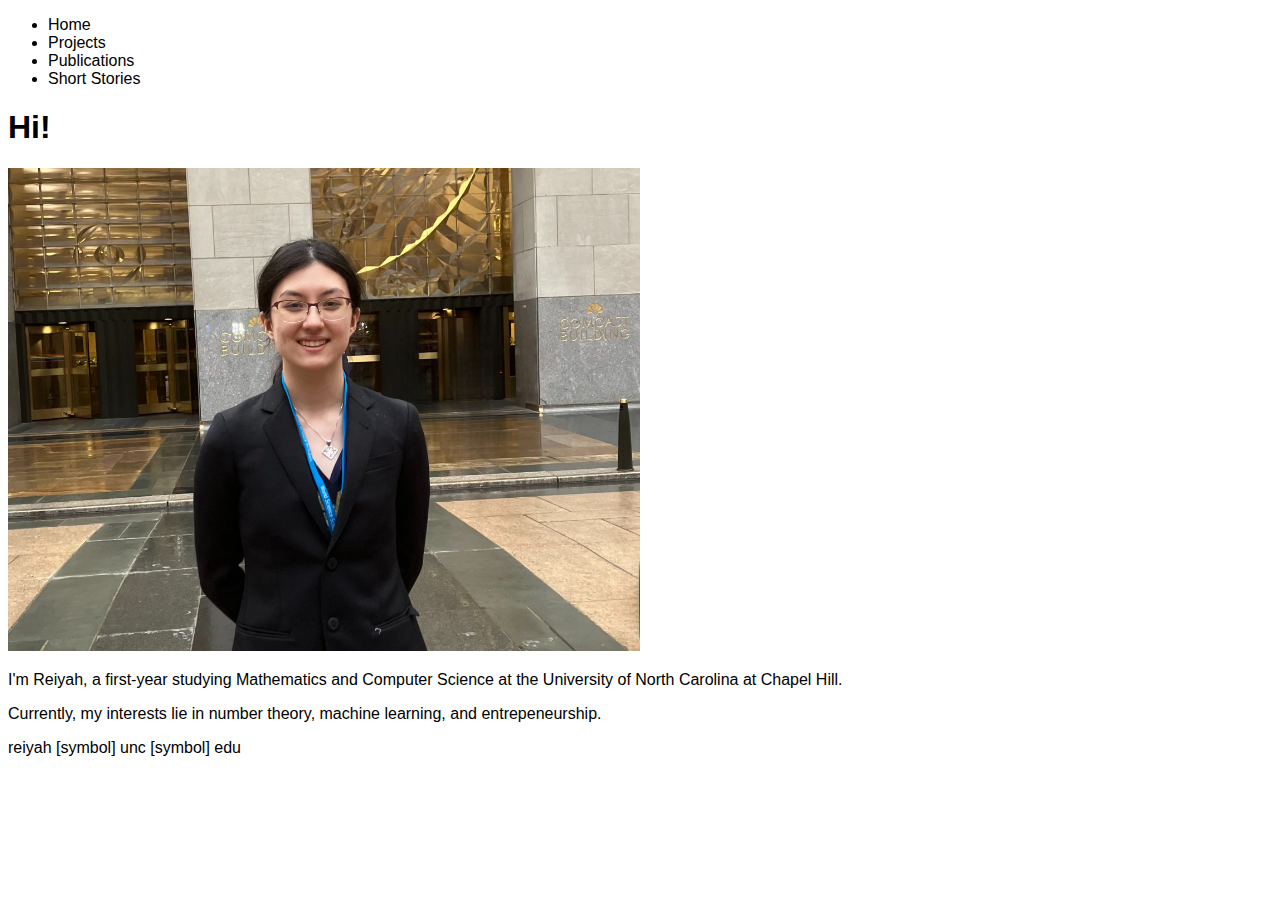
==== index.html @ 12decb2c "Added to bar." ====
<!DOCTYPE html>
<html lang='en'>
    <head>
        <meta charset="UTF-8"/>
        <title>Reiyah Jacobs</title>
        <link rel='stylesheet' href='index.css'>
    </head>
    <body>
        <ul>
            <li>Home</li>
            <li>Projects</li>
            <li>Publications</li>
            <li>Short Stories</li>
        </ul>

        <h1>Hi!</h1>
        <img id='main_img' src="docs/assets/pro_pic.jpg" width="100"/>

        <p>I'm Reiyah, a first-year studying Mathematics and Computer Science 
            at the University of North Carolina at Chapel Hill.</p>
        <p>Currently, my interests lie in number theory, machine learning, and entrepeneurship.</p>
        <p>reiyah [symbol] unc [symbol] edu</p>
    </body>
</html>
---- index.css ----
body {
    color:black;
    font-family: 'Lucida Sans', 'Lucida Sans Regular', 'Lucida Grande', 'Lucida Sans Unicode', Geneva, Verdana, sans-serif;
}

#main_img {
    width: 50%;
}
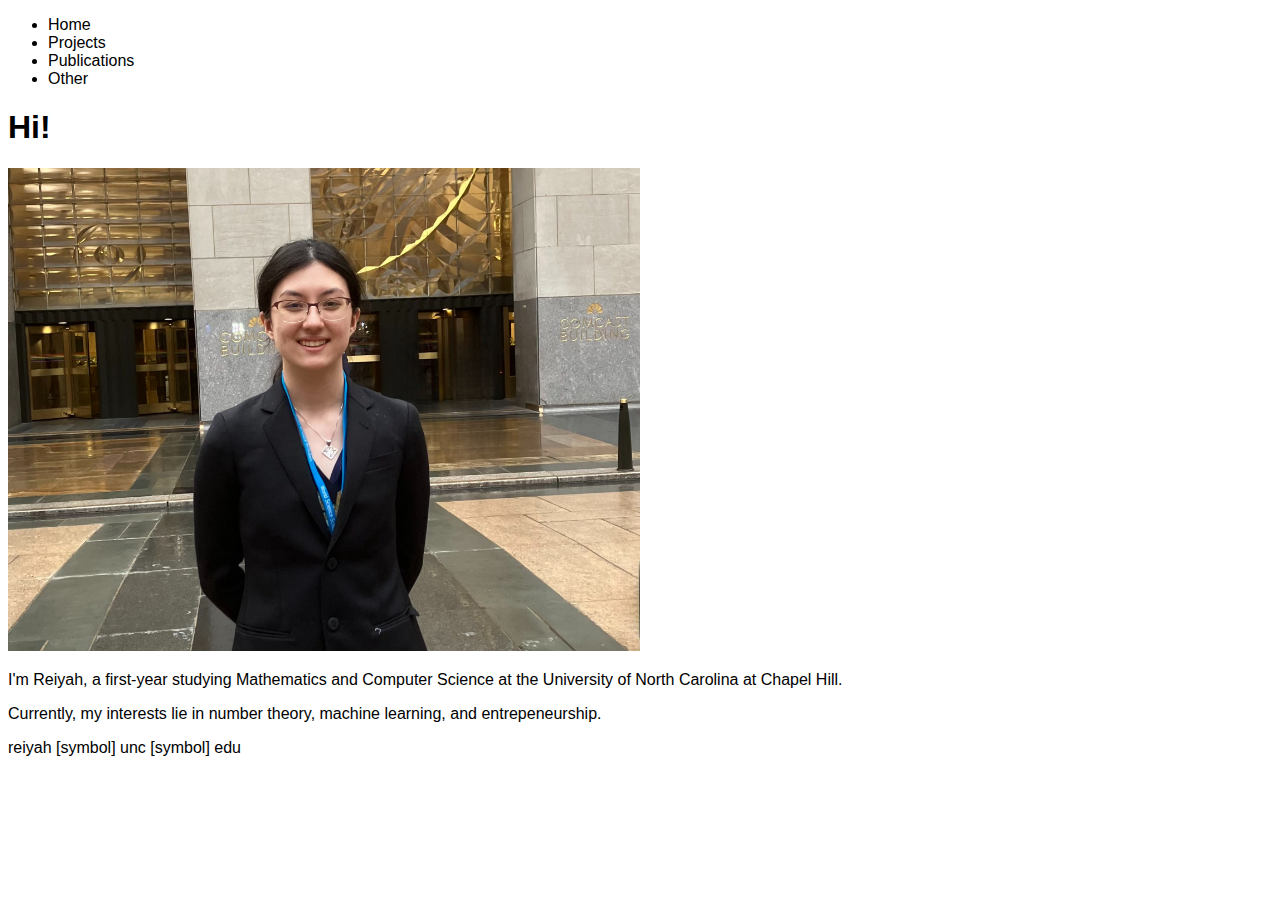
==== commit 556bb9ce: "new" ====
--- a/index.html
+++ b/index.html
@@ -10,7 +10,7 @@
             <li>Home</li>
             <li>Projects</li>
             <li>Publications</li>
-            <li>Short Stories</li>
+            <li>Other</li>
         </ul>
 
         <h1>Hi!</h1>
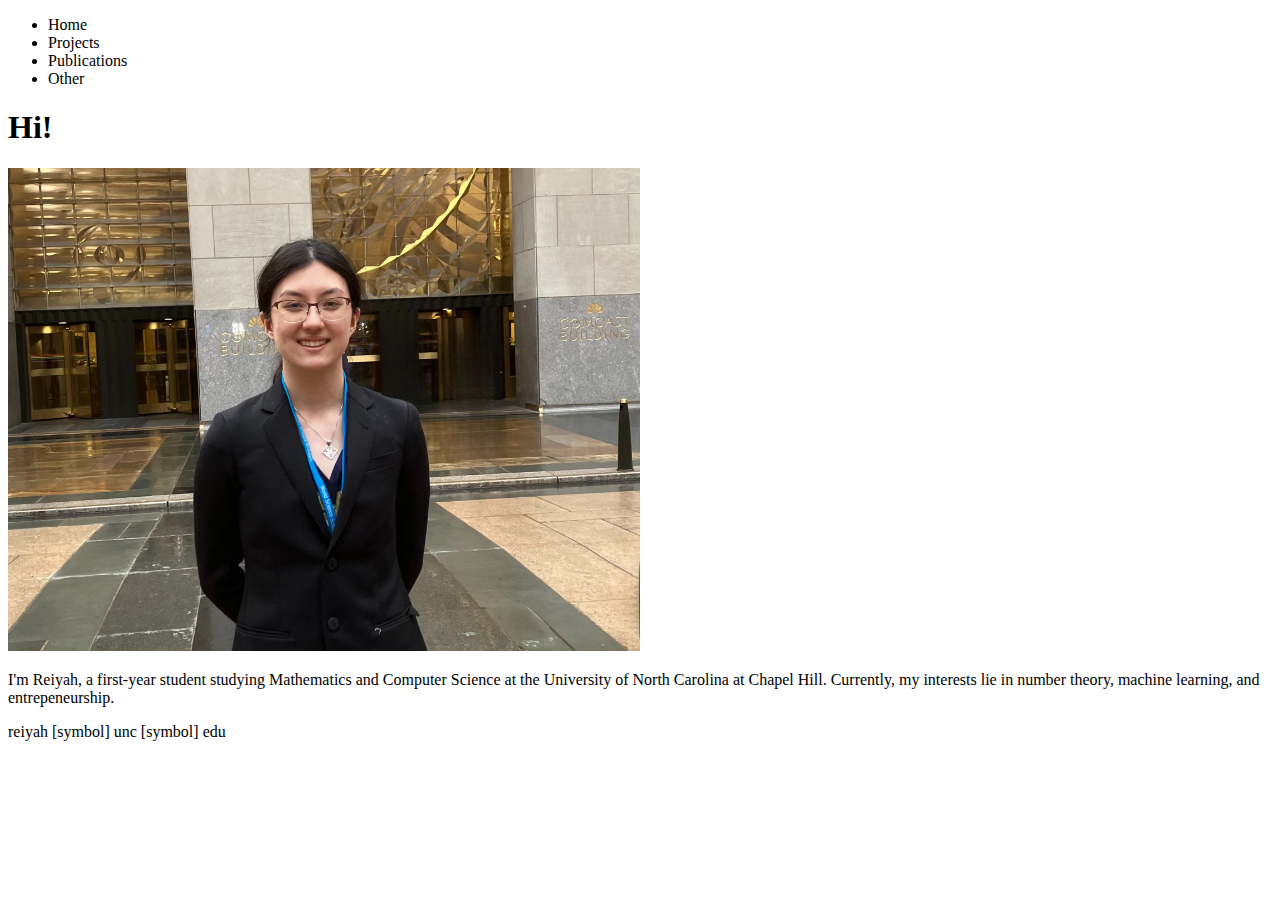
==== commit cc5f258a: "bio change" ====
--- a/index.html
+++ b/index.html
@@ -16,9 +16,9 @@
         <h1>Hi!</h1>
         <img id='main_img' src="docs/assets/pro_pic.jpg" width="100"/>
 
-        <p>I'm Reiyah, a first-year studying Mathematics and Computer Science 
-            at the University of North Carolina at Chapel Hill.</p>
-        <p>Currently, my interests lie in number theory, machine learning, and entrepeneurship.</p>
+        <p>I'm Reiyah, a first-year student studying Mathematics and Computer Science 
+            at the University of North Carolina at Chapel Hill. Currently, my interests 
+            lie in number theory, machine learning, and entrepeneurship.</p>
         <p>reiyah [symbol] unc [symbol] edu</p>
     </body>
 </html>
--- a/index.css
+++ b/index.css
@@ -1,6 +1,6 @@
 body {
     color:black;
-    font-family: 'Lucida Sans', 'Lucida Sans Regular', 'Lucida Grande', 'Lucida Sans Unicode', Geneva, Verdana, sans-serif;
+    font-family:Cambria, Cochin, Georgia, Times, 'Times New Roman', serif;
 }
 
 #main_img {
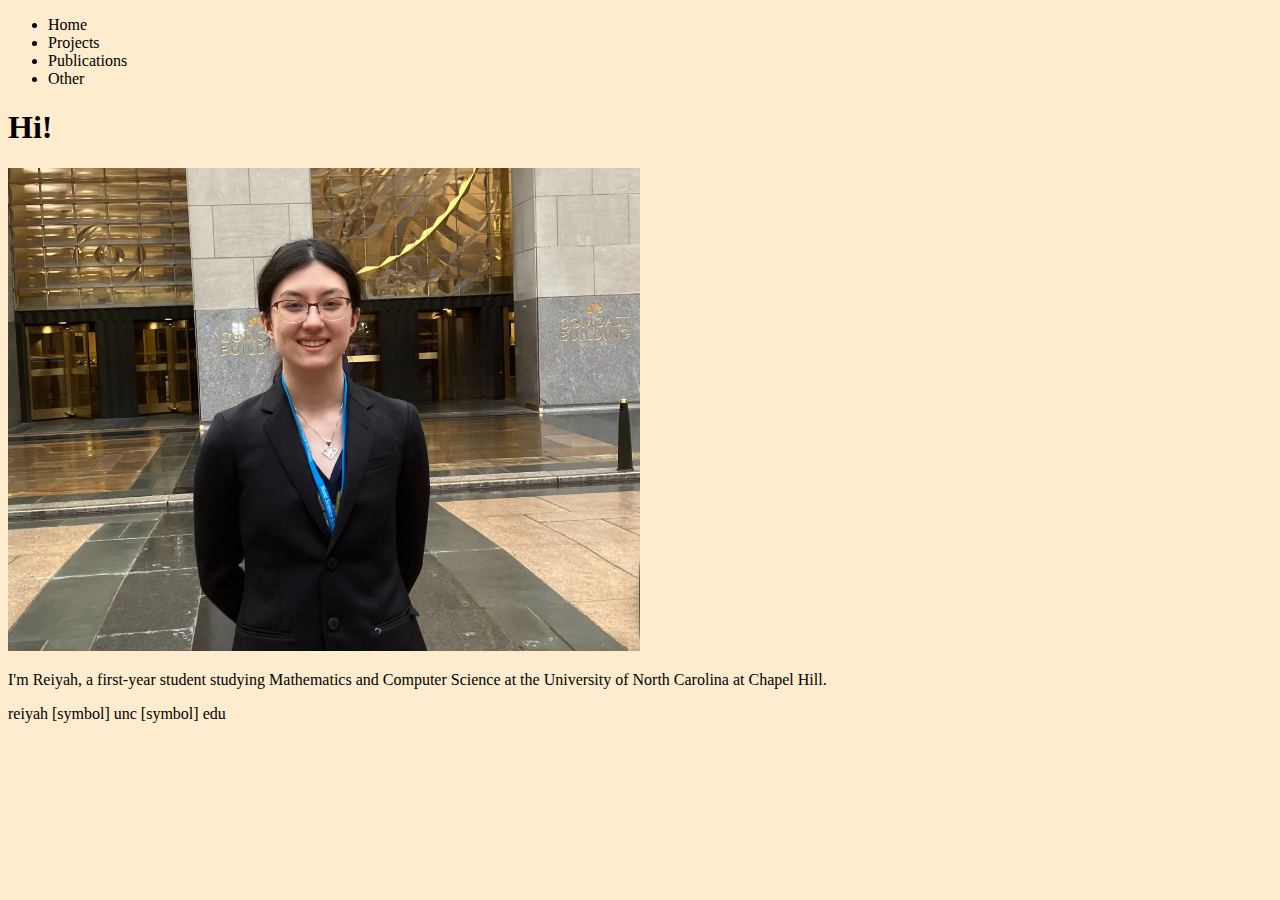
==== commit 32bb0864: "changed bio" ====
--- a/index.html
+++ b/index.html
@@ -17,8 +17,11 @@
         <img id='main_img' src="docs/assets/pro_pic.jpg" width="100"/>
 
         <p>I'm Reiyah, a first-year student studying Mathematics and Computer Science 
-            at the University of North Carolina at Chapel Hill. Currently, my interests 
-            lie in number theory, machine learning, and entrepeneurship.</p>
+            at the University of North Carolina at Chapel Hill.</p>
+            
+        <!--<p>Currently, my interests 
+            lie in number theory, machine learning, and entrepeneurship.</p>-->
+
         <p>reiyah [symbol] unc [symbol] edu</p>
     </body>
 </html>
--- a/index.css
+++ b/index.css
@@ -1,5 +1,6 @@
 body {
     color:black;
+    background-color:blanchedalmond;
     font-family:Cambria, Cochin, Georgia, Times, 'Times New Roman', serif;
 }
 
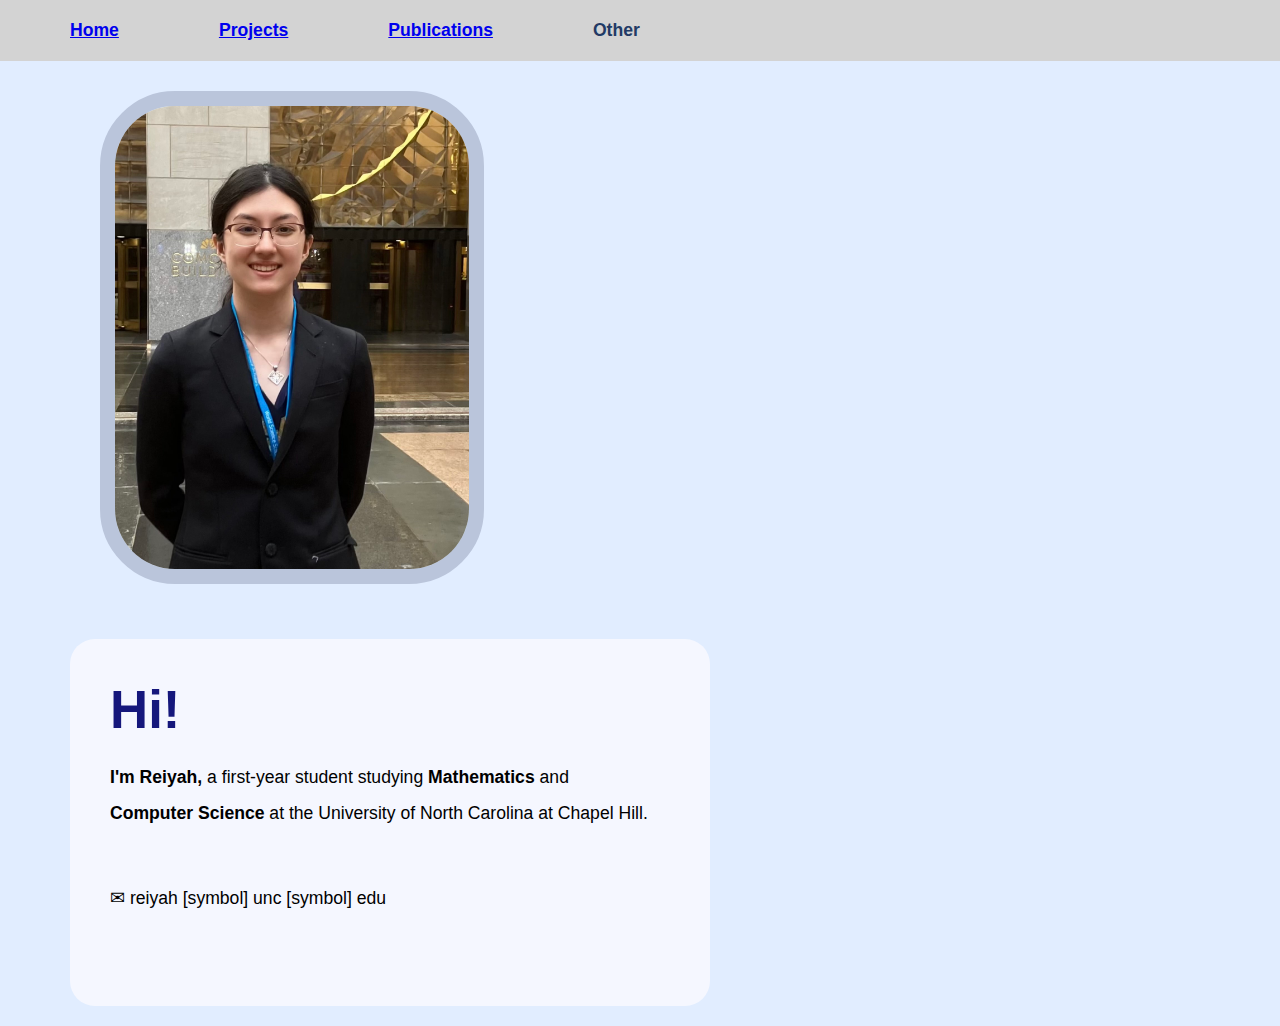
==== commit dc2fbe1a: "Looks much better :)" ====
--- a/index.html
+++ b/index.html
@@ -6,22 +6,29 @@
         <link rel='stylesheet' href='index.css'>
     </head>
     <body>
-        <ul>
-            <li>Home</li>
-            <li>Projects</li>
-            <li>Publications</li>
-            <li>Other</li>
-        </ul>
+        <div class="menu">
+            <ul>
+                <li><a href='index.html'>Home</a></li>
+                <li><a href="docs/projects.html">Projects</a></li>
+                <li><a href="docs/publications.html">Publications</a></li>
+                <li>Other</li>
+            </ul>
+        </div>
 
-        <h1>Hi!</h1>
-        <img id='main_img' src="docs/assets/pro_pic.jpg" width="100"/>
+        <div>
+            <img class='main_img' src="docs/assets/pro_pic.jpg"/>
 
-        <p>I'm Reiyah, a first-year student studying Mathematics and Computer Science 
-            at the University of North Carolina at Chapel Hill.</p>
-            
-        <!--<p>Currently, my interests 
-            lie in number theory, machine learning, and entrepeneurship.</p>-->
+            <div class="main_text" id="imgtext">
+                <h1>Hi!</h1>
+                <p><strong>I'm Reiyah,</strong> a first-year student studying <strong>Mathematics</strong> and <strong>Computer Science</strong> 
+                at the University of North Carolina at Chapel Hill.</p>
 
-        <p>reiyah [symbol] unc [symbol] edu</p>
+                <!--<p>Currently, my interests 
+                lie in number theory, machine learning, and entrepeneurship.</p>-->
+
+                <p>✉ reiyah [symbol] unc [symbol] edu</p>
+            </div>
+        </div>
+        
     </body>
 </html>
--- a/index.css
+++ b/index.css
@@ -1,9 +1,72 @@
+* {
+    margin: 0;
+    padding: 0;
+    box-sizing: border-box;
+  }
+
 body {
+    /*color:rgb(21, 5, 75);*/
     color:black;
-    background-color:blanchedalmond;
-    font-family:Cambria, Cochin, Georgia, Times, 'Times New Roman', serif;
+    background-color:rgb(225, 237, 255);
+    font-family:'Gill Sans', 'Gill Sans MT', Calibri, 'Trebuchet MS', sans-serif;
+    /*font-family:serif;*/
+    font-size:1.1em;
 }
 
-#main_img {
-    width: 50%;
+.menu {
+    color: rgb(34, 58, 101);
+    background-color: lightgrey;
+    padding: 20px;
+    margin-bottom: 30px;
+    text-align:center;
+
+    ul {
+        list-style-type: none;
+        font-weight: 700;
+        display: flex;
+    }
+    
+    li {
+        margin: 0 50px;
+    }
+
+    a {
+        font-style:normal;
+    }
+}
+
+
+h1 {
+    font-size:3em;
+    margin-bottom:20px;
+    color:rgb(21, 23, 124);
+}
+
+p {
+    margin-bottom: 50px;
+    line-height: 200%;
+}
+
+/*.main {
+    padding:20px, 50px; // Vertical Horizontal
+}*/
+
+.main_text {
+    background-color: rgb(245, 247, 255);
+    padding: 40px 60px 40px 40px; /* Clockwise from top */
+    margin: 20px 70px;
+}
+
+#imgtext {
+    width:50%;
+    border-radius: 25px;
+}
+
+.main_img {
+    width: 30%;
+    min-width: 300px;
+    max-width: 400px;
+    margin: 0px 70px 30px 100px;
+    border: 15px solid rgb(186, 197, 219);
+    border-radius:75px;
 }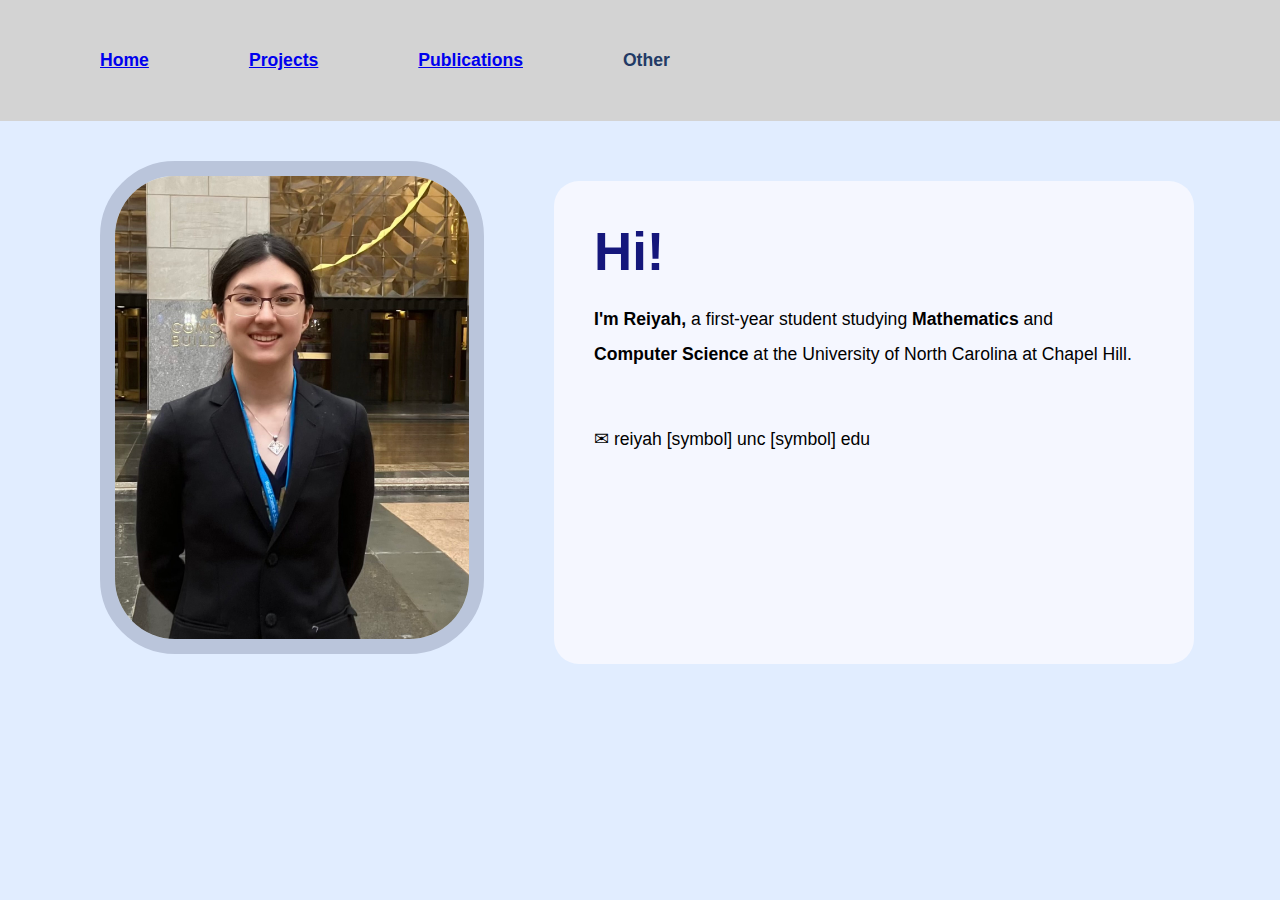
==== commit d3c950b6: "Adjusted menu bar" ====
--- a/index.html
+++ b/index.html
@@ -15,7 +15,7 @@
             </ul>
         </div>
 
-        <div>
+        <div id="main">
             <img class='main_img' src="docs/assets/pro_pic.jpg"/>
 
             <div class="main_text" id="imgtext">
--- a/index.css
+++ b/index.css
@@ -16,8 +16,8 @@
 .menu {
     color: rgb(34, 58, 101);
     background-color: lightgrey;
-    padding: 20px;
-    margin-bottom: 30px;
+    padding: 50px;
+    margin-bottom: 40px;
     text-align:center;
 
     ul {
@@ -47,9 +47,9 @@
     line-height: 200%;
 }
 
-/*.main {
-    padding:20px, 50px; // Vertical Horizontal
-}*/
+#main {
+    display: flex;
+}
 
 .main_text {
     background-color: rgb(245, 247, 255);
@@ -66,7 +66,7 @@
     width: 30%;
     min-width: 300px;
     max-width: 400px;
-    margin: 0px 70px 30px 100px;
+    margin: 0px 0px 30px 100px;
     border: 15px solid rgb(186, 197, 219);
     border-radius:75px;
 }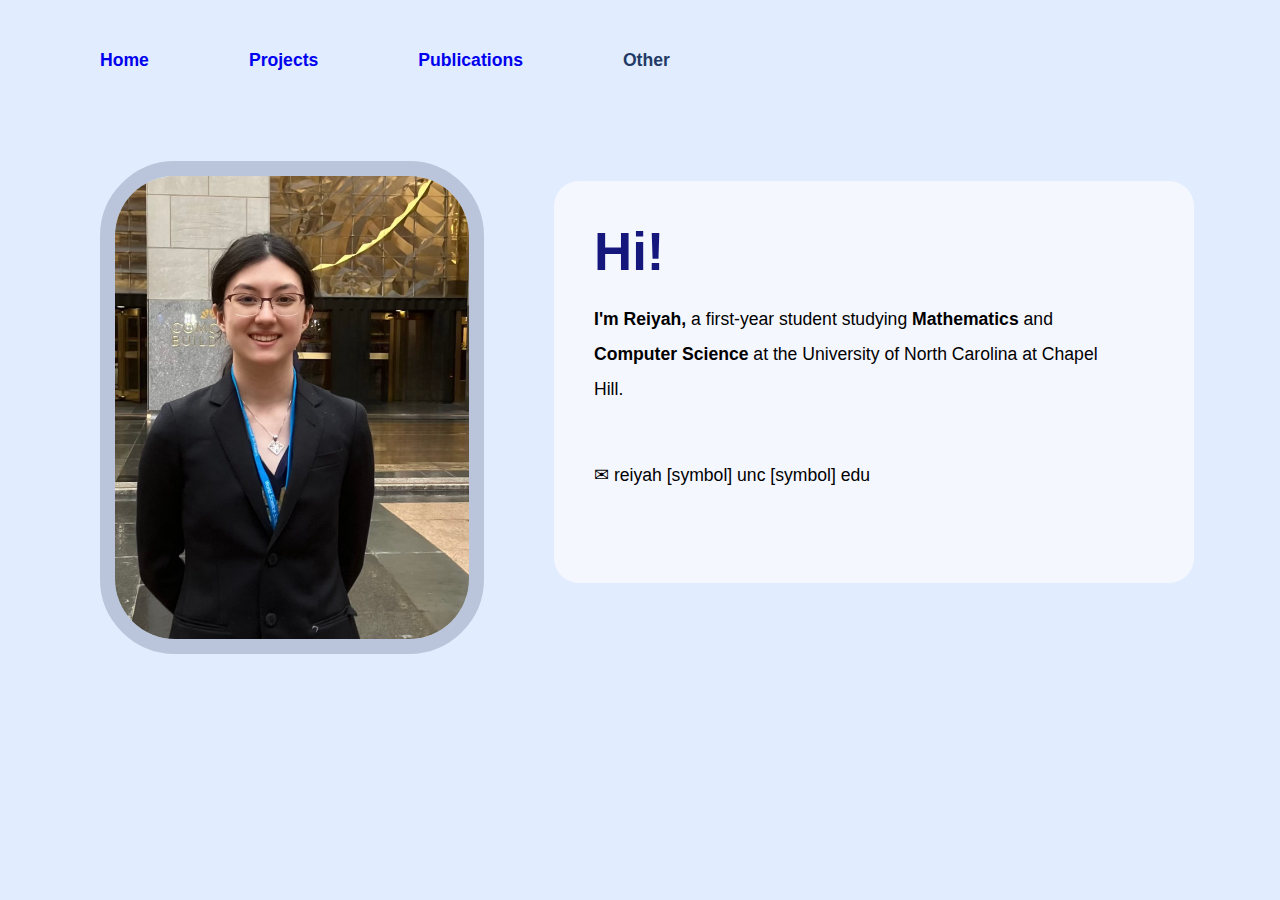
==== commit dbf8adf7: "Linked publications" ====
--- a/index.html
+++ b/index.html
@@ -10,7 +10,7 @@
             <ul>
                 <li><a href='index.html'>Home</a></li>
                 <li><a href="docs/projects.html">Projects</a></li>
-                <li><a href="docs/publications.html">Publications</a></li>
+                <li><a href="https://scholar.google.com/citations?user=pdd0QW4AAAAJ&hl=en">Publications</a></li>
                 <li>Other</li>
             </ul>
         </div>
--- a/index.css
+++ b/index.css
@@ -15,7 +15,7 @@
 
 .menu {
     color: rgb(34, 58, 101);
-    background-color: lightgrey;
+    background-color: none;
     padding: 50px;
     margin-bottom: 40px;
     text-align:center;
@@ -31,7 +31,7 @@
     }
 
     a {
-        font-style:normal;
+        text-decoration: none;
     }
 }
 
@@ -53,13 +53,14 @@
 
 .main_text {
     background-color: rgb(245, 247, 255);
-    padding: 40px 60px 40px 40px; /* Clockwise from top */
+    padding: 40px 70px 40px 40px; /* Clockwise from top */
     margin: 20px 70px;
+    border-radius: 25px;
 }
 
 #imgtext {
     width:50%;
-    border-radius: 25px;
+    height:fit-content;
 }
 
 .main_img {
